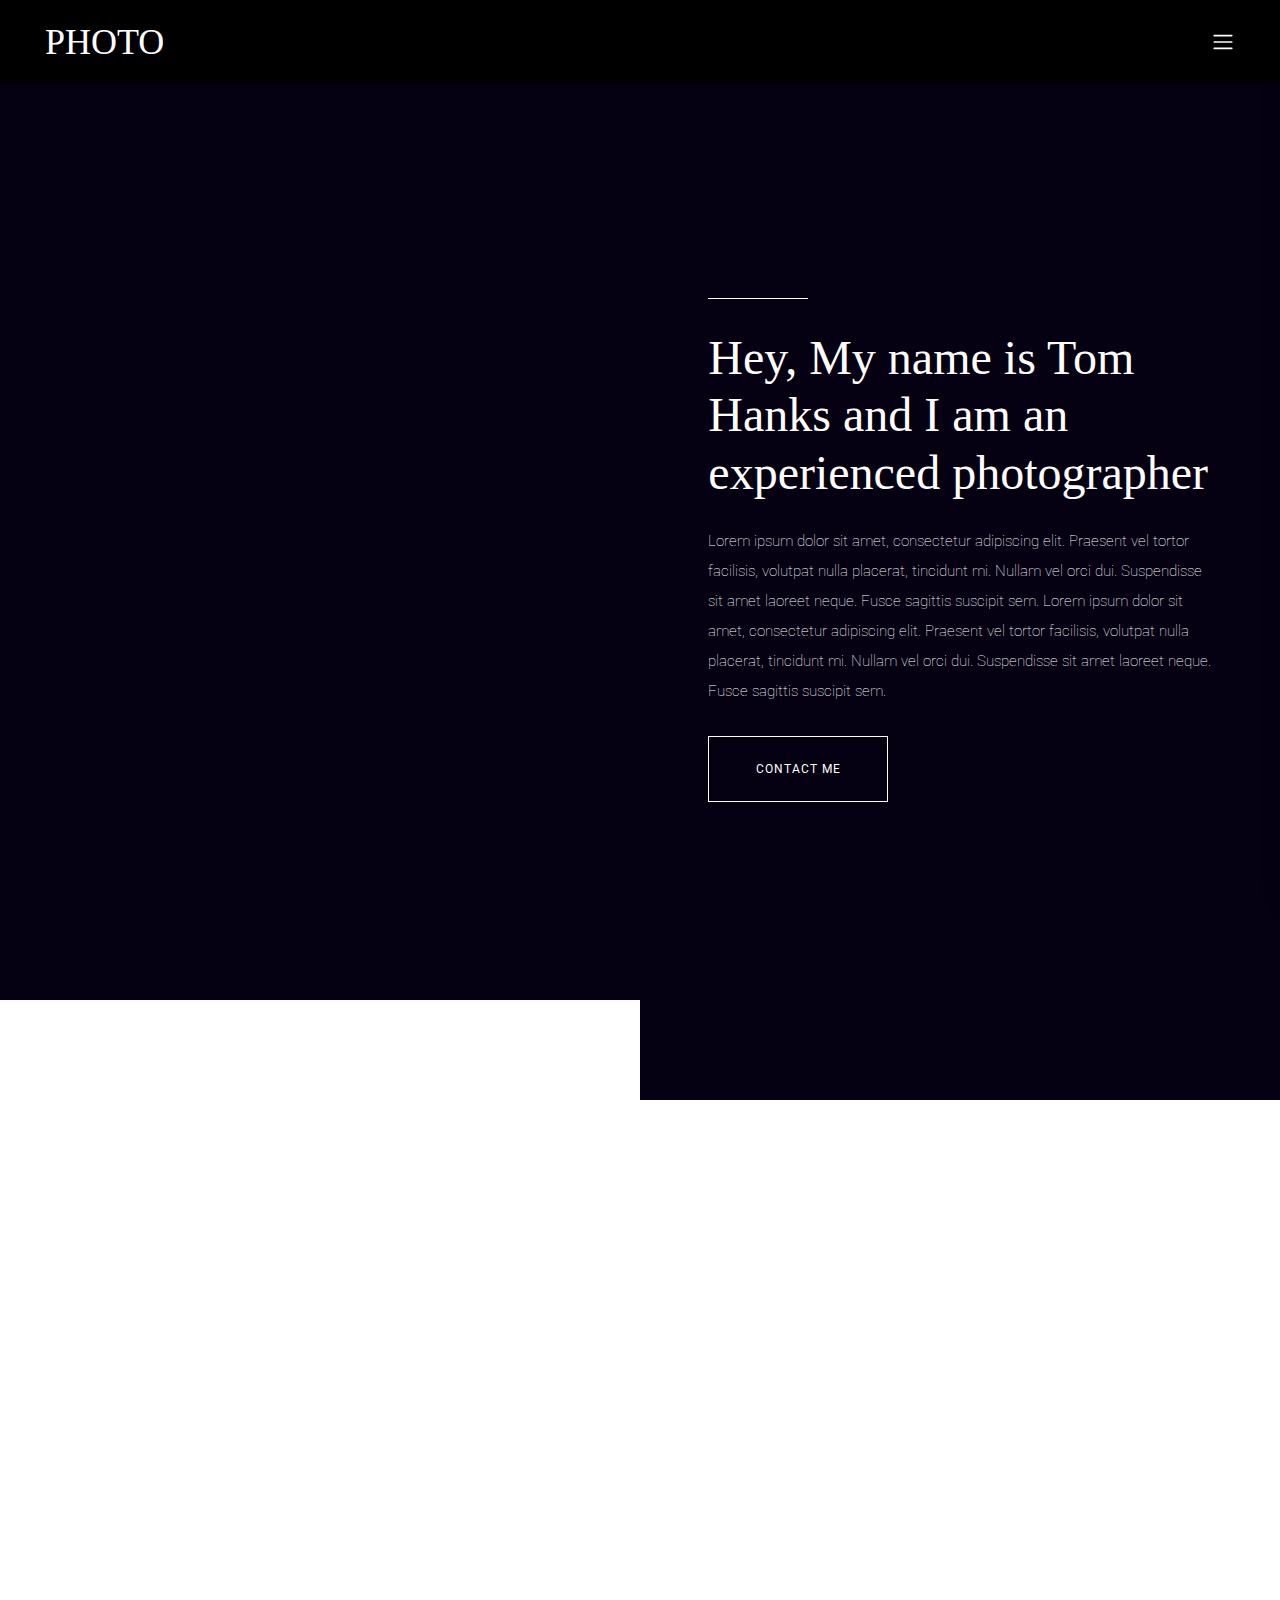
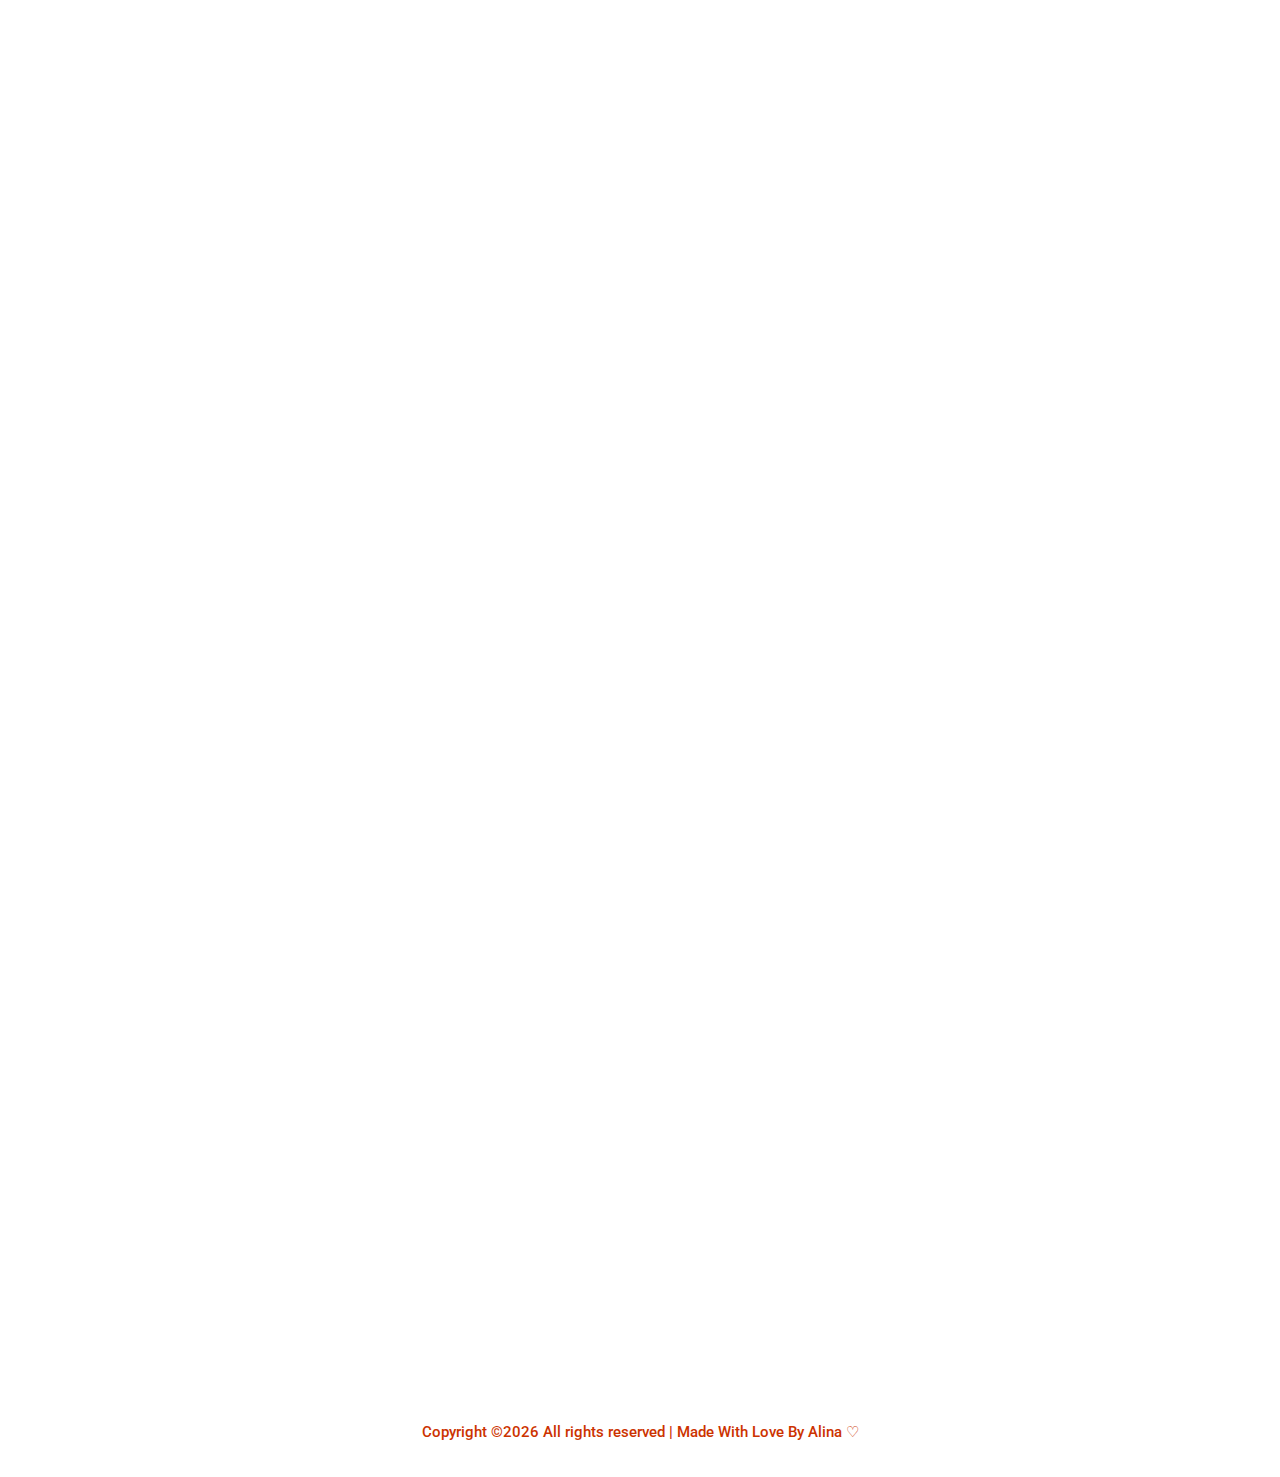
==== about-me.html @ 511b4fbb "first commit" ====
<!DOCTYPE html>
<html lang="en">
<head>
<meta charset="UTF-8">
<meta name="description" content="">
<meta http-equiv="X-UA-Compatible" content="IE=edge">
<meta name="viewport" content="width=device-width, initial-scale=1, shrink-to-fit=no">
<title>Photography Website</title>

<link rel="icon" href="favicon.ico">
<link rel="stylesheet" href="css/style.css">
<link rel="stylesheet" href="css/fa.min.css"  media="screen">
<link rel="stylesheet" href="css/gfonts.min.css" media="screen">
<link rel="stylesheet" href="themify-icons.css" media="screen">
</head>
<body>

<div id="preloader">
<div class="preload-content">
<div id="sonar-load"></div>
</div>
</div>


<div class="mainMenu d-flex align-items-center justify-content-between">

<div class="closeIcon">
<i class="ti-close" aria-hidden="true"></i>
</div>

<div class="logo-area">
<a href="index.html">PHOTO</a>
</div>

<div class="sonarNav">
<nav>
<ul>
<li class="nav-item active">
<a class="nav-link" href="index.html">Home</a>
</li>
<li class="nav-item">
<a class="nav-link" href="about-me.html">About Me</a>
</li>
<li class="nav-item">
<a class="nav-link" href="services.html">Services</a>
</li>
<li class="nav-item">
<a class="nav-link" href="portfolio.html">Portfolio</a>
</li>
<li class="nav-item">
<a class="nav-link" href="contact.html">Contact</a>
</li>
</ul>
</nav>
</div>

<div class="copywrite-text">
<p>
Copyright &copy;<script>document.write(new Date().getFullYear());</script> All rights reserved | Made With Love By Alina ♡ 

</p>
</div>
</div>


<header class="header-area">
<div class="container-fluid">
<div class="row">
<div class="col-12">
<div class="menu-area d-flex justify-content-between">

<div class="logo-area">
<a href="index.html">PHOTO</a>
</div>
<div class="menu-content-area d-flex align-items-center">

<div class="header-social-area d-flex align-items-center">
<a href="#" data-toggle="tooltip" data-placement="bottom" title="Pinterest"><i class="fa fa-pinterest" aria-hidden="true"></i></a>
<a href="#" data-toggle="tooltip" data-placement="bottom" title="Linkedin"><i class="fa fa-linkedin" aria-hidden="true"></i></a>
<a href="#" data-toggle="tooltip" data-placement="bottom" title="Instagram"><i class="fa fa-instagram" aria-hidden="true"></i></a>
<a href="#" data-toggle="tooltip" data-placement="bottom" title="Facebook"><i class="fa fa-facebook" aria-hidden="true"></i></a>
<a href="#" data-toggle="tooltip" data-placement="bottom" title="Twitter"><i class="fa fa-twitter" aria-hidden="true"></i></a>
</div>

<span class="navbar-toggler-icon" id="menuIcon"></span>
</div>
</div>
</div>
</div>
</div>
</header>


<div class="hero-area d-flex align-items-center">

<div class="backEnd-content">
<img class="dots" src="img/bg-img/core-dots.png" alt="">
</div>

<div class="hero-thumbnail aboutUs equalize bg-img" style="background-image: url(https://images.unsplash.com/photo-1614375516536-ee3b08717d3b?ixlib=rb-4.0.3&ixid=MnwxMjA3fDB8MHxwaG90by1wYWdlfHx8fGVufDB8fHx8&auto=format&fit=crop&w=772&q=80);"></div>

<div class="hero-content aboutUs equalize">
<div class="container-fluid h-100">
<div class="row h-100 align-items-center justify-content-center">
<div class="col-12 col-md-10">
<div class="line"></div>
<h2>Hey, My name is Tom Hanks and I am an experienced photographer</h2>
<p>Lorem ipsum dolor sit amet, consectetur adipiscing elit. Praesent vel tortor facilisis, volutpat nulla placerat, tincidunt mi. Nullam vel orci dui. Suspendisse sit amet laoreet neque. Fusce sagittis suscipit sem. Lorem ipsum dolor sit amet, consectetur adipiscing elit. Praesent vel tortor facilisis, volutpat nulla placerat, tincidunt mi. Nullam vel orci dui. Suspendisse sit amet laoreet neque. Fusce sagittis suscipit sem.</p>
<a href="#" class="btn sonar-btn white-btn">contact me</a>
</div>
</div>
</div>
</div>
</div>

<div class="sonar-about-us-area bg-img" style="background-image: url(https://images.unsplash.com/photo-1488415032361-b7e238421f1b?ixlib=rb-4.0.3&ixid=MnwxMjA3fDB8MHxwaG90by1wYWdlfHx8fGVufDB8fHx8&auto=format&fit=crop&w=1738&q=80);">

<div class="backEnd-content">
<h2></h2>
</div>
<div class="container-fluid">
<div class="row">
<div class="col-12 col-md-10 col-lg-7">
<div class="about-us-content bg-white">
<div class="section-heading text-left wow fadeInUp" data-wow-delay="300ms">
<div class="line"></div>
<h2>Look at my qualities</h2>
</div>
<p class="wow fadeInUp" data-wow-delay="600ms">Lorem ipsum dolor sit amet, consectetur adipiscing elit. Praesent vel tortor facilisis, volutpat nulla placerat, tincidunt mi. Nullam vel orci dui. Suspendisse sit amet laoreet neque. Fusce sagittis suscipit sem. Lorem ipsum dolor sit amet, consectetur adipiscing elit. Praesent vel tortor facilisis, volutpat nulla placerat, tincidunt mi. Nullam vel orci dui. Suspendisse sit amet laoreet neque.</p>

<div class="services-progress-bar mt-50 wow fadeInUp" data-wow-delay="900ms">

<div class="single_progress_bar">
<div id="bar1" class="barfiller">
<div class="tipWrap">
<span class="tip"></span>
</div>
<span class="fill" data-percentage="80"></span>
</div>
<p>Pacience</p>
</div>

<div class="single_progress_bar">
<div id="bar2" class="barfiller">
<div class="tipWrap">
<span class="tip"></span>
</div>
<span class="fill" data-percentage="90"></span>
</div>
<p>Creativity</p>
</div>

<div class="single_progress_bar">
<div id="bar3" class="barfiller">
<div class="tipWrap">
<span class="tip"></span>
</div>
<span class="fill" data-percentage="100"></span>
</div>
<p>Commited</p>
</div>
</div>
</div>
</div>
</div>
</div>
</div>
<div class="sonar-about-us-area second-part bg-img" style="background-image: url(https://images.unsplash.com/photo-1491466424936-e304919aada7?ixlib=rb-4.0.3&ixid=MnwxMjA3fDB8MHxwaG90by1wYWdlfHx8fGVufDB8fHx8&auto=format&fit=crop&w=1738&q=80);">

<div class="backEnd-content">
<h2></h2>
</div>
<div class="container-fluid">
<div class="row justify-content-end">
<div class="col-12 col-md-10 col-lg-7">
<div class="about-us-content bg-white">
<div class="section-heading text-left wow fadeInUp" data-wow-delay="300ms">
<div class="line"></div>
</div>
<p class="wow fadeInUp" data-wow-delay="600ms">Consectetur adipiscing elit. Praesent vel tortor facilisis, volutpat nulla placerat, tincidunt mi. Nullam vel orci dui. Suspendisse sit amet laoreet neque. Fusce sagittis suscipit sem. Lorem ipsum dolor sit amet, consectetur adipiscing elit. Praesent vel tortor facilisis, volutpat nulla placerat, tincidunt mi. Nullam vel orci dui. Suspendisse sit amet laoreet neque.</p>
<div class="row mt-100 text-center wow fadeInUp" data-wow-delay="900ms">
<div class="col-12 col-sm-6 col-md-4">
<div class="single-pie-bar" data-percent="90">
<canvas class="bar-circle" width="100" height="100"></canvas>
<p>Landsacpes</p>
</div>
</div>
<div class="col-12 col-sm-6 col-md-4">
<div class="single-pie-bar" data-percent="65">
<canvas class="bar-circle" width="100" height="100"></canvas>
<p>Portraits</p>
</div>
</div>
<div class="col-12 col-sm-6 col-md-4">
<div class="single-pie-bar" data-percent="25">
<canvas class="bar-circle" width="100" height="100"></canvas>
<p>Studio</p>
</div>
</div>
</div>
</div>
</div>
</div>
</div>
</div>

<footer class="footer-area">

<div class="backEnd-content">
<img class="dots" src="img/core-img/dots.png" alt="">
</div>
<div class="container">
<div class="row">
<div class="col-12">

<div class="copywrite-text">
<p>
Copyright &copy;<script>document.write(new Date().getFullYear());</script> All rights reserved | Made With Love By Alina ♡ 

</p>
</div>
</div>
</div>
</div>
</footer>

<script src="js/jquery-2.2.4.min.js"></script>

<script src="js/popper.min.js"></script>

<script src="js/bootstrap.min.js"></script>

<script src="js/plugins.js"></script>

<script src="js/active.js"></script>

</body>
</html>
---- css/style.css ----
/* :: Import Fonts */
@import url("https://fonts.googleapis.com/css?family=Roboto:100,300,400,500,700");
/* :: Import All CSS */
@import url(bootstrap.min.css);
@import url(animate.css);
@import url(owl.carousel.css);
@import url(magnific-popup.css);
@import url(font-awesome.min.css);
@import url(themify-icons.css);
/* :: Base CSS */
* {
  margin: 0;
  padding: 0; }

body {
  font-family: "Roboto", sans-serif; 
}

h1,
h2,
h3,
h4,
h5,
h6 {
  color: #CC3300;
  font-weight: 200;
  font-family: 'Vidaloka', serif; 
}

p {
  color: #CC3300;
  font-size: 15px;
  line-height: 2;
  font-weight: 100; 
}

a {
  -webkit-transition-duration: 500ms;
  transition-duration: 500ms;
  text-decoration: none;
  outline: none;
  font-size: 14px;
  font-weight: 700; 
}
  a:hover, a:focus {
  -webkit-transition-duration: 500ms;
  transition-duration: 500ms;
  text-decoration: none;
  outline: none;
  font-size: 12px;
  font-weight: 400; 
}

#preloader {
  display: -webkit-box;
  display: -ms-flexbox;
  display: flex;
  -webkit-box-align: center;
  -ms-flex-align: center;
  -ms-grid-row-align: center;
  align-items: center;
  -webkit-box-pack: center;
  -ms-flex-pack: center;
  justify-content: center;
  background-color: #0000;
  position: fixed;
  width: 100%;
  height: 100%;
  z-index: 1000000; 
}

#sonar-load {
  width: 70px;
  height: 70px;
  border-radius: 50%;
  border: 3px;
  border-style: solid;
  border-color: transparent;
  border-top-color: #f8f5f5;
  -webkit-animation: sonar 2400ms linear infinite;
  animation: sonar 2400ms linear infinite;
  z-index: 999; }
  #sonar-load:before {
  content: "";
  position: absolute;
  top: 7.5px;
  left: 7.5px;
  right: 7.5px;
  bottom: 7.5px;
  border-radius: 50%;
  border: 3px;
  border-style: solid;
  border-color: transparent;
  border-top-color: #f8f5f5;
  -webkit-animation: sonar 2700ms linear infinite;
  animation: sonar 2700ms linear infinite; 
}

#sonar-load:after {
  content: "";
  position: absolute;
  top: 20px;
  left: 20px;
  right: 20px;
  bottom: 20px;
  border-radius: 50%;
  border: 3px;
  border-style: solid;
  border-color: transparent;
  border-top-color: #f8f5f5;
  -webkit-animation: sonar 1800ms linear infinite;
  animation: sonar 1800ms linear infinite; 
}

@-webkit-keyframes sonar{
  0% {
    -webkit-transform: rotate(0deg);
    transform: rotate(0deg);
     }
  100% {
    -webkit-transform: rotate(360deg);
    transform: rotate(360deg); 
    } 
}
@keyframes sonar {
  0% {
    -webkit-transform: rotate(0deg);
    transform: rotate(0deg); 
  }
  100% {
    -webkit-transform: rotate(360deg);
    transform: rotate(360deg); 
  } 
}

ul,
ol {
  margin: 0; 
}
ul li,
ol li {
  list-style: none; 
}

img {
  height: auto;
  max-width: 100%; 
}

.sonar-table {
  display: table;
  z-index: 9;
  position: absolute;
  width: 100%;
  height: 100%;
  margin: 0; }

.sonar-table-cell {
  display: table-cell;
  vertical-align: middle; 
}

.mt-15 {
  margin-top: 15px; 
}

.mt-30 {
  margin-top: 30px; 
}

.mt-50 {
  margin-top: 50px; 
}

.mt-70 {
  margin-top: 70px; 
}

.mt-100 {
  margin-top: 100px; 
}

.mb-15 {
  margin-bottom: 15px; 
}

.mb-30 {
  margin-bottom: 30px; 
}

.mb-50 {
  margin-bottom: 50px; 
}

.ml-15 {
  margin-left: 15px; 
}

.ml-30 {
  margin-left: 30px; 
}

.mr-15 {
  margin-right: 15px; 
}

.mr-30 {
  margin-right: 30px; 
}

.mb-70 {
  margin-bottom: 70px; 
}

.mb-100 {
  margin-bottom: 100px; 
}

.mt-230 {
  margin-top: 230px; 
}
  
@media only screen and (max-width: 767px) {

.mt-230 {
  margin-top: 100px; 
} 
}

.bg-img {
  background-position: center center;
  background-size: cover;
  background-repeat: no-repeat; 
}

.bg-transparent {
  background-color: transparent; 
}

.font-bold {
  font-weight: 700; 
}

.font-light {
  font-weight: 300; 
}

.height-500 {
  height: 500px !important; 
}

.height-600 {
  height: 600px !important; 
}

.height-700 {
  height: 700px !important; 
}

.height-800 {
  height: 800px !important; 
}

.mfp-wrap {
  z-index: 100000; 
}

.mfp-image-holder .mfp-close,
.mfp-iframe-holder .mfp-close {
  color: #ffffff;
  right: -30px;
  padding-right: 0;
  width: 30px;
  height: 30px;
  line-height: 25px;
  text-align: center;
  border: 2px solid #ffffff;
  border-radius: 50%;
  top: 10px; 
}

#scrollUp {
  background-color: #02082e;
  border-radius: 50%;
  bottom: 60px;
  right: 60px;
  box-shadow: 0 2px 6px 0 rgba(0, 0, 0, 0.3);
  color: #ffffff;
  font-size: 30px;
  height: 70px;
  text-align: center;
  width: 70px;
  line-height: 66px;
  -webkit-transition-duration: 500ms;
  transition-duration: 500ms; 
}
  
#scrollUp:hover {
  background-color: #192a56; 
}
  
@media only screen and (min-width: 768px) and (max-width: 991px) {

#scrollUp {
  bottom: 30px;
  right: 30px;
  height: 50px;
  width: 50px;
  line-height: 46px; 
} 
}
@media only screen and (max-width: 767px) {
    
#scrollUp {
  bottom: 30px;
  right: 30px;
  height: 50px;
  width: 50px;
  line-height: 46px; 
} 
}

.section-padding-100 {
  padding: 100px 0; 
}

.section-padding-50 {
  padding: 50px 0; 
}

.section-padding-50-0 {
  padding: 50px 0 0 0; 
}

.section-padding-100-70 {
  padding: 100px 0 70px; 
}

.section-padding-100-50 {
  padding: 100px 0 50px;
}

.section-padding-100-0 {
  padding: 100px 0 0; 
}

.section-padding-0-100 {
  padding: 0 0 100px; 
}

.section-padding-100-20 {
  padding: 100px 0 20px 0; 
}

.bg-gray {
  background-color: #f8f5f5; 
}

.nicescroll-rails {
  z-index: 999999 !important; 
}

.section-heading {
  text-align: center;
  margin-bottom: 80px;
  position: relative;
  z-index: 1; }
  
.section-heading .line {
  width: 100px;
  height: 1px;
  background-color: #0E0D16;
  margin-bottom: 30px;
  display: block; 
}

.section-heading h2 {
  font-size: 48px;
  margin-bottom: 0;
  font-weight: 100;
  line-height: 1.5; 
}

.section-heading h2 span {
  font-weight: 400; 
}
    
@media only screen and (min-width: 768px) and (max-width: 991px) {

.section-heading h2 {
  font-size: 36px;
} 
}

@media only screen and (max-width: 767px) {
.section-heading h2 {
  font-size: 30px; 
} 
}

.sonar-btn {
  position: relative;
  z-index: 1;
  min-width: 180px;
  height: 66px;
  border: 1px solid;
  border-color: #2f2f2f;
  text-transform: uppercase;
  color: #2f2f2f;
  font-size: 12px;
  letter-spacing: 1px;
  border-radius: 0;
  line-height: 64px;
  padding: 0;
  background-color: #ffffff; 
}
  
.sonar-btn:hover, .sonar-btn:focus {
  background-color: #0E0D16;
  font-size: 12px;
  color: #ffffff; 
}

.sonar-btn.white-btn {
  border-color: #ffffff;
  color: #ffffff;
  background-color: transparent; 
}
    
.sonar-btn.white-btn:hover, .sonar-btn.white-btn:focus {
  background-color: #ffffff;
  color: #2f2f2f;
}

.sonar-btn.btn-2 {
  background-color: #2f2f2f;
  font-size: 12px;
  color: #ffffff; 
}

.sonar-btn.btn-3 {
  background-color: #232323;
  color: #ffffff; 
}
    
.sonar-btn.btn-3::before {
  position: absolute;
  width: 100%;
  height: 100%;
  background-color: transparent;
  border: 1px solid;
  border-color: #232323;
  right: -6px;
  bottom: -6px;
  content: '';
  z-index: -100;
}

.sonar-btn.btn-3:hover, .sonar-btn.btn-3:focus {
  background-color: #0000;
  color: #ffffff; 
}

.bg-overlay {
  position: relative;
  z-index: 1;
}
  
.bg-overlay::after {
  position: absolute;
  z-index: -1;
  top: 0;
  left: 0;
  width: 100%;
  height: 100%;
  background-color: #2f2f2f;
  opacity: 0.85;
  content: ''; 
}

.bg-overlay-black {
  position: relative;
  z-index: 1; 
}
  
.bg-overlay-black::after {
  position: absolute;
  z-index: 1;
  top: 0;
  left: 0;
  width: 100%;
  height: 100%;
  background-color: #000;
  opacity: 0.85;
  content: ''; 
}

.bg-overlay-white {
  position: relative;
  z-index: 1; 
}

.bg-overlay-white::after {
  position: absolute;
  z-index: -2;
  top: 0;
  left: 0;
  width: 100%;
  height: 100%;
  background-color: rgba(230, 241, 255, 0.5);
  content: ''; 
}

.slide-background-overlay {
  position: relative;
  z-index: 1;
  bottom: 0;
  left: 0;
  width: 100%;
  height: 60%; 
}
.slide-background-overlay::after {
  content: '';
  position: absolute;
  height: 60%;
  width: 100%;
  z-index: -1;
  bottom: 0;
  left: 0;
  background: rgba(0, 0, 0, 0.9);
  background: -webkit-linear-gradient(bottom, rgba(0, 0, 0, 0.9) 0%, rgba(0, 0, 0, 0.1) 90%, rgba(0, 0, 0, 0) 100%);
  background: linear-gradient(to top, rgba(0, 0, 0, 0.9) 0%, rgba(0, 0, 0, 0.1) 90%, rgba(0, 0, 0, 0) 100%); 
}

.grids {
  position: fixed;
  width: 100%;
  height: 100%;
  z-index: -1; 
}
.grids div {
  width: 140px;
  height: 100%;
  background-color: #212529;
  background-image: url("https://images.unsplash.com/photo-1626908013351-800ddd734b8a?ixlib=rb-4.0.3&ixid=MnwxMjA3fDB8MHxwaG90by1wYWdlfHx8fGVufDB8fHx8&auto=format&fit=crop&w=772&q=80");
}
.grids div:nth-child(5) {
  background-color: #212529; 
}
/*.grids div:first-child, .grids div:last-child {
  background-color: transparent; 
}
*/
/* :: Header Area CSS */
.header-area {
  position: fixed;
  z-index: 995;
  top: 0;
  left: 0;
  width: 100%;
  height: auto;
  -webkit-transition-duration: 500ms;
  transition-duration: 500ms;
  background-color: #000000;
  padding: 15px 30px;
}
.header-area .logo-area a {
  font-family: 'Vidaloka', serif;
  color: #ffffff;
  font-size: 36px;
  font-weight: 400; 

}
   
@media only screen and (max-width: 767px) {
.header-area .logo-area a {
  font-size: 24px; 
} 
}

.header-area .menu-content-area .header-social-area {
  margin-right: 30px; 
}
    
.header-area .menu-content-area .header-social-area a {
  font-size: 18px;
  padding: 0 10px;
  color: #ffffff; 
}

@media only screen and (max-width: 767px) {

.header-area .menu-content-area .header-social-area a {
  padding: 0 5px;
  font-size: 14px; 
} 
}

@media only screen and (max-width: 767px) {

.header-area .menu-content-area .header-social-area {
  margin-right: 15px; 
} 
}

.header-area.sticky {
  background-color: #000000; 
}

@media only screen and (max-width: 767px) {

.header-area {
  padding: 10px 0; 
} 
}

.navbar-toggler-icon {
  background-image: url("data:image/svg+xml;charset=utf8,%3Csvg viewBox='0 0 30 30' xmlns='http://www.w3.org/2000/svg'%3E%3Cpath stroke='rgba(255, 255, 255, 1)' stroke-width='2' stroke-linecap='round' stroke-miterlimit='10' d='M4 7h22M4 15h22M4 23h22'/%3E%3C/svg%3E");
  cursor: pointer; 
}

.mainMenu {
  position: fixed;
  width: 480px;
  height: 100%;
  top: 0;
  right: -500px;
  background-color: #000000;
  z-index: 99999;
  text-align: center;
  -webkit-box-orient: vertical;
  -webkit-box-direction: normal;
  -ms-flex-direction: column;
  flex-direction: column;
  padding: 50px 15px;
  -webkit-transition-duration: 800ms;
  transition-duration: 800ms;
  box-shadow: 0 0 40px rgba(0, 0, 0, 0.2); 
}
  
.mainMenu .closeIcon {
  position: absolute;
  right: 50px;
  top: 50px;
  z-index: 9;
  color: #ffffff;
  font-size: 20px;
  cursor: pointer;
  -webkit-transition-duration: 750ms;
  transition-duration: 750ms; 
}

.mainMenu .closeIcon:hover {
  -webkit-transform: rotate(180deg);
  transform: rotate(180deg);
}

@media only screen and (max-width: 767px) {

.mainMenu .closeIcon {
  right: 30px;
  top: 30px; 
} 
}

.mainMenu .logo-area a {
  font-family: 'Vidaloka', serif;
  color: #ffffff;
  font-size: 30px;
  display: block;
  font-weight: 100; 
}

@media only screen and (max-width: 767px) {

.mainMenu .logo-area a {
  font-size: 24px; 
} 
}
.mainMenu .copywrite-text p {
  margin-bottom: 0;
  color: #ffffff; 
}
@media only screen and (max-width: 767px) {
.mainMenu .copywrite-text p {
  font-size: 14px; 
}
}
.mainMenu .copywrite-text a {
  font-weight: 100;
  color: #ffffff; 
}
.mainMenu .copywrite-text a:hover, .mainMenu .copywrite-text a:focus {
  font-size: 14px; 
}
.mainMenu .nav-link {
  color: #ffffff;
  font-size: 18px;
  position: relative;
  z-index: 1;
  font-weight: 300;
  padding: 12px 15px; 
}
@media only screen and (max-width: 767px) {
.mainMenu .nav-link {
  font-size: 14px;
  padding: 10px; 
} 
}
.mainMenu .nav-link::after {
  content: '';
  bottom: 0;
  width: 30px;
  height: 1px;
  background-color: rgba(255, 255, 255, 0.5);
  left: 50%;
  -webkit-transform: translateX(-50%);
  transform: translateX(-50%);
  position: absolute;
  z-index: 5;
  -webkit-transition-duration: 500ms;
  transition-duration: 500ms; 
}
.mainMenu .nav-link:hover::after, .mainMenu .nav-link:focus::after {
  width: 70px;
  background-color: white; 
}
@media only screen and (min-width: 992px) and (max-width: 1199px) {
.mainMenu {
  padding: 30px 15px; 
} 
}
@media only screen and (min-width: 768px) and (max-width: 991px) {
.mainMenu {
  padding: 30px 15px; 
} 
}
@media only screen and (max-width: 767px) {
.mainMenu {
  padding: 15px;
  width: 300px; 
} 
}

/* :: Menu Open CSS */
.menu-open .mainMenu {
  right: 0; 
}

/* :: Hero Slides Area CSS */
.hero-slides .single-hero-slide {
  height: 950px;
  position: relative;
  z-index: 1;
  padding: 0 40px 100px;
  -webkit-transition-duration: 800ms;
  transition-duration: 800ms;
  overflow: visible;
  cursor: pointer; 
}
.hero-slides .single-hero-slide .hero-slides-content {
  position: relative;
  z-index: 1;
  -webkit-transform: translateY(75%);
  transform: translateY(75%);
  -webkit-transition-duration: 800ms;
  transition-duration: 800ms;
  bottom: 0; 
}
.hero-slides .single-hero-slide .hero-slides-content .line {
  width: 100px;
  height: 1px;
  background-color: #ffffff;
  margin-bottom: 30px;
  display: block; 
}
.hero-slides .single-hero-slide .hero-slides-content h2 {
  color: #ffffff;
  font-weight: 100; 
}
.hero-slides .single-hero-slide .hero-slides-content p {
  color: #ffffff;
  margin-bottom: 0;
  -webkit-transition-duration: 500ms;
  transition-duration: 500ms;
  margin-top: 140px; 
}
.hero-slides .single-hero-slide:hover .hero-slides-content {
  -webkit-transform: translateY(0%);
  transform: translateY(0%); 
}
.hero-slides .single-hero-slide:hover p {
  margin-top: 40px; 
}
@media only screen and (min-width: 992px) and (max-width: 1199px) {
.hero-slides .single-hero-slide {
  height: 800px; 
} 
}
@media only screen and (min-width: 768px) and (max-width: 991px) {
.hero-slides .single-hero-slide {
  height: 700px; 
} 
}
@media only screen and (max-width: 767px) {

.hero-slides .single-hero-slide {
  height: 550px; 
} 
}
.hero-slides .owl-dots {
  position: absolute;
  left: 50px;
  bottom: 50px; 
}
  
.hero-slides .owl-dots .owl-dot {
  width: 8px;
  height: 8px;
  border: 1px solid #6a6a67;
  margin: 0 5px;
  border-radius: 50%;
  display: inline-block; 
}

.hero-slides .owl-dots .owl-dot.active {
   border: 1px solid #ffffff;
   background-color: #ffffff; 
}

/* :: Portfolio Area CSS */
.portfolio-area {
  overflow-x: hidden; 
}
.portfolio-area .portfolio-title h2 {
  font-size: 56px;
  text-align: center;
  font-weight: 100; 
}
.portfolio-area .portfolio-title h2 span {
  font-weight: 400; 
}

@media only screen and (min-width: 768px) and (max-width: 991px) {

.portfolio-area .portfolio-title h2 {
  font-size: 36px; 
} 
}

@media only screen and (max-width: 767px) {

.portfolio-area .portfolio-title h2 {
  font-size: 30px; 
} 
}

.single-portfolio-item {
  position: relative;
  z-index: 1; 
}
  
.single-portfolio-item .backend-content .dots {
  position: absolute;
  z-index: -1;
  top: -100px;
  left: -150px; 
}
.single-portfolio-item .backend-content h2 {
  position: absolute;
  font-size: 230px;
  color: transparent;
  z-index: -10;
  top: -170px;
  right: 40%; 
}
@media only screen and (min-width: 992px) and (max-width: 1199px) {
.single-portfolio-item .backend-content h2 {
  font-size: 170px;
  top: -120px; 
} 
}
@media only screen and (min-width: 768px) and (max-width: 991px) {
.single-portfolio-item .backend-content h2 {
  font-size: 80px;
  top: -50px; 
} 
}
@media only screen and (max-width: 767px) {
.single-portfolio-item .backend-content h2 {
  font-size: 80px;
  top: -50px; 
} 
}
.single-portfolio-item .portfolio-meta {
  padding-top: 30px; 
}
.single-portfolio-item .portfolio-meta p {
  font-weight: 500;
  font-size: 14px;
  margin-bottom: 5px; 
}
.single-portfolio-item .portfolio-meta h2 {
  font-size: 30px; 
}
@media only screen and (max-width: 767px) {
.single-portfolio-item .portfolio-meta h2 {
  font-size: 24px; 
} 
}
.single-portfolio-item.portfolio-item-2 .backend-content .dots {
  position: absolute;
  z-index: -1;
  top: 0;
  left: auto;
  right: -150px; 
}
.single-portfolio-item.portfolio-item-3 .backend-content .dots {
  top: 0;
  left: -200px;
  right: auto;
  -webkit-transform: rotate(90deg);
  transform: rotate(90deg); 
}
.single-portfolio-item.portfolio-item-3 .backend-content h2 {
  top: -180px;
  left: 30%;
  right: auto; 
}
    
@media only screen and (min-width: 992px) and (max-width: 1199px) {

.single-portfolio-item.portfolio-item-3 .backend-content h2 {
  top: -130px; 
} 
}
@media only screen and (min-width: 768px) and (max-width: 991px) {
.single-portfolio-item.portfolio-item-3 .backend-content h2 {
  top: -90px;
  font-size: 100px; 
} 
}

@media only screen and (max-width: 767px) {
.single-portfolio-item.portfolio-item-3 .backend-content h2 {
  top: -70px; 
} 
}
@media only screen and (max-width: 767px) {
.single-portfolio-item.portfolio-item-3 {
  margin-bottom: 100px; 
} 
}
.single-portfolio-item.portfolio-item-4 {
  top: -220px; 
}
.single-portfolio-item.portfolio-item-4 .backend-content .dots {
  top: auto;
  bottom: -130px;
  left: 70%;
  right: auto;
  -webkit-transform: rotate(90deg);
  transform: rotate(90deg); 
}
@media only screen and (max-width: 767px) {
.single-portfolio-item.portfolio-item-4 {
  top: 0;
  margin-bottom: 100px; 
} 
}
.single-portfolio-item.portfolio-item-5 {
  top: -450px;
  height: 0; 
}
@media only screen and (max-width: 767px) {
.single-portfolio-item.portfolio-item-5 {
  top: 0;
  height: auto;
  margin-bottom: 100px;
}
}
@media only screen and (min-width: 768px) and (max-width: 991px) {
.single-portfolio-item.portfolio-item-5 {
  top: -230px; 
} 
}
.single-portfolio-item.portfolio-item-6 {
  top: 0;
  height: 0;
}
@media only screen and (max-width: 767px) {
.single-portfolio-item.portfolio-item-6 {
  height: auto;
  margin-bottom: 100px; 
} 
}
.single-portfolio-item.portfolio-item-7 {
  margin-top: 50px; 
}

.single-portfolio-item.portfolio-item-7 .backend-content .dots {
  position: absolute;
  z-index: -1;
  top: auto;
  bottom: 0;
  left: auto;
  right: -150px; 
}
.single-portfolio-item.portfolio-item-7 .backend-content h2 {
  top: -180px;
  left: 30%;
  right: auto;
}
@media only screen and (min-width: 992px) and (max-width: 1199px) {
.single-portfolio-item.portfolio-item-7 .backend-content h2 {
  top: -100px; 
} 
}
@media only screen and (max-width: 767px) {
.single-portfolio-item.portfolio-item-7 .backend-content h2 {
  top: -60px; 
} 
}

/* :: Call to Action Area CSS */
.call-to-action-content {
  text-align: center; 
}
.call-to-action-content h2 {
  font-weight: 100;
  font-size: 72px;
  margin-bottom: 15px; 
}

@media only screen and (min-width: 992px) and (max-width: 1199px) {
.call-to-action-content h2 {
  font-size: 55px; 
} 
}
@media only screen and (min-width: 768px) and (max-width: 991px) {
.call-to-action-content h2 {
  font-size: 36px; 
} 
}
@media only screen and (max-width: 767px) {
.call-to-action-content h2 {
  font-size: 30px; 
} 
}
.call-to-action-content h5 {
  font-size: 48px;
  margin-bottom: 0; 
}
@media only screen and (min-width: 768px) and (max-width: 991px) {
.call-to-action-content h5 {
  font-size: 30px; 
} 
}
@media only screen and (max-width: 767px) {
.call-to-action-content h5 {
  font-size: 24px; 
} 
}

.sonar-call-to-action-area {
  position: relative;
  z-index: 1;
  overflow: hidden; 
}

.sonar-call-to-action-area .backEnd-content h2 {
  position: absolute;
  font-size: 230px;
  color: transparent;
  z-index: -1;
  top: -30px;
  left: -3%; 
}
@media only screen and (min-width: 992px) and (max-width: 1199px) {
.sonar-call-to-action-area .backEnd-content h2 {
  font-size: 170px;
  top: 0; 
} 
}
@media only screen and (min-width: 768px) and (max-width: 991px) {
.sonar-call-to-action-area .backEnd-content h2 {
  font-size: 150px;
  top: 0; 
} 
}
@media only screen and (max-width: 767px) {
.sonar-call-to-action-area .backEnd-content h2 {
  font-size: 100px; 
} 
}

/* :: Footer CSS */

.footer-area {
  position: relative;
  z-index: 1;
  overflow: hidden; 
}
  
.footer-area .copywrite-text {
  padding: 30px;
  text-align: center; 
}

.footer-area .copywrite-text p {
   font-weight: 500;
   margin-bottom: 0; 
}

.footer-area .copywrite-text a {
   color: #ffff;
   font-weight: 500;
   font-size: 15px; 
 }
      
.footer-area .copywrite-text a:hover, .footer-area .copywrite-text a:focus {
   font-size: 15px; 
}

.footer-area .backEnd-content .dots {
    position: absolute;
    right: -50px;
    top: 0;
    z-index: -1; 
}
  
.footer-area .backEnd-content h2 {
    position: absolute;
    font-size: 230px;
    color: transparent;
    z-index: -1;
    top: -50px;
    left: -50px; 
}

@media only screen and (min-width: 992px) and (max-width: 1199px) {

.footer-area .backEnd-content h2 {
    font-size: 170px; 
} 
}

@media only screen and (min-width: 768px) and (max-width: 991px) {

.footer-area .backEnd-content h2 {
    font-size: 120px;
    top: 0; 
} 
}

@media only screen and (max-width: 767px) {

.footer-area .backEnd-content h2 {
    font-size: 80px;
    top: 0;
    left: -30px; 
} 
}

/* :: Hero Area CSS */
.hero-area {
  background-color: #050112;
  position: relative;
  z-index: 1;
  overflow: hidden;
  -ms-flex-wrap: wrap;
  flex-wrap: wrap; 
}

.hero-area .backEnd-content .dots {
  position: absolute;
  right: -200px;
  top: 50%;
  z-index: -2;
  opacity: 0.1;
  -webkit-transform: translateY(-50%);
  transform: translateY(-50%); 
}
.hero-area .hero-thumbnail,
.hero-area .hero-content {
  -webkit-box-flex: 0;
  -ms-flex: 0 0 50%;
  flex: 0 0 50%;
  min-width: 50%;
  position: relative;
  z-index: 1; 
}

@media only screen and (max-width: 767px) {
.hero-area .hero-thumbnail,
.hero-area .hero-content {
  -webkit-box-flex: 0;
  -ms-flex: 0 0 100%;
  flex: 0 0 100%;
  min-width: 100%; 
} 
}
.hero-area .hero-content {
  height: 880px;
  padding: 100px 0; 
}

.hero-area .hero-content .line {
  width: 100px;
  height: 1px;
  background-color: #ffffff;
  margin-bottom: 30px;
  display: block; 
}
.hero-area .hero-content h2 {
  color: #ffffff;
  font-size: 48px;
  margin-bottom: 25px; 
}

@media only screen and (min-width: 992px) and (max-width: 1199px) {
.hero-area .hero-content h2 {
  font-size: 40px; 
} 
}
@media only screen and (min-width: 768px) and (max-width: 991px) {
.hero-area .hero-content h2 {
  font-size: 30px; 
} 
}
@media only screen and (max-width: 767px) {
.hero-area .hero-content h2 {
  font-size: 30px; 
} 
}
.hero-area .hero-content p {
  color: #ffffff;
  margin-bottom: 30px; 
}
.hero-area .hero-content.aboutUs {
  height: 1100px; 
}

@media only screen and (max-width: 767px) {
.hero-area .hero-content.aboutUs {
  height: auto; 
} 
}

@media only screen and (max-width: 767px) {
.hero-area .hero-content {
  height: auto; 
} 
}
.hero-area .hero-thumbnail.aboutUs::before {
  position: absolute;
  width: 100%;
  height: 100px;
  bottom: 0;
  left: 0;
  background-color: #ffffff;
  content: '';
  z-index: 1; 
}
@media only screen and (max-width: 767px) {
.hero-area .hero-thumbnail.aboutUs::before {
  display: none; 
} 
}
@media only screen and (max-width: 767px) {
.hero-area .hero-thumbnail {
  height: 400px; 
} 
}

/* :: Service Area CSS */
.single-services-area {
  position: relative;
  z-index: 1;
  margin-bottom: 50px; 
}
.single-services-area img {
  margin-bottom: 20px; 
}
.single-services-area h4 {
  font-size: 28px;
  margin-bottom: 40px; 
}
.single-services-area p {
  margin-bottom: 0; 
}

/* :: Testimonials Area CSS */
.sonar-testimonials-area {
  position: relative;
  z-index: 1;
  padding: 70px 0;
  margin: 0 50px; 
}
.sonar-testimonials-area::before {
  position: absolute;
  width: 20%;
  height: 100%;
  left: 0;
  top: 0;
  /*background-color: #ffff;*/
  content: ''; 
}
.sonar-testimonials-area .testimonial-content {
  padding: 100px 80px 100px 200px;
  position: relative;
  z-index: 1;
  left: -15px;
  box-shadow: -10px 10px 40px rgba(0, 0, 0, 0.15); 
}
@media only screen and (min-width: 992px) and (max-width: 1199px) {
.sonar-testimonials-area .testimonial-content {
  padding: 100px 80px 100px 130px; 
} 
}

@media only screen and (max-width: 767px) {
.sonar-testimonials-area .testimonial-content {
  padding: 50px 15px 50px 15px; 
} 
}
.sonar-testimonials-area .single-tes-slide p {
  margin-bottom: 40px;
  font-style: italic; 
}
.sonar-testimonials-area .single-tes-slide h6 {
  margin-bottom: 0;
  font-style: italic; 
}
.sonar-testimonials-area .owl-dots {
  position: absolute;
  top: 0;
  left: -100px;
  z-index: 10;
  -webkit-transform: translateY(-50%);
  transform: translateY(-50%); 
}
.sonar-testimonials-area .owl-dots .owl-dot {
  width: 8px;
  height: 8px;
  border: 1px solid #6a6a67;
  border-radius: 50%;
  margin: 8px 0;
  display: block; 
}
.sonar-testimonials-area .owl-dots .owl-dot.active {
  border-color: #232323;
  background-color: #333; 
}

@media only screen and (min-width: 992px) and (max-width: 1199px) {
.sonar-testimonials-area .owl-dots {
  top: 20%; 
} 
}
@media only screen and (min-width: 768px) and (max-width: 991px) {
.sonar-testimonials-area .owl-dots {
  top: 30%; 
} 
}
@media only screen and (max-width: 767px) {
.sonar-testimonials-area .owl-dots {
  display: none; 
} 
}
@media only screen and (max-width: 767px) {
.sonar-testimonials-area {
  margin: 0 15px; 
} 
}

/* :: Portfolio Area CSS */
.sonar-projects-area {
  position: relative;
  z-index: 1;
  padding: 100px 35px 50px; 
}

.sonar-projects-area .single_gallery_item {
  position: relative;
  z-index: 1;
  margin-bottom: 50px; 
}
.sonar-projects-area .single_gallery_item .gallery-content {
  padding-top: 30px; 
}
.sonar-projects-area .single_gallery_item .gallery-content h4 {
  margin-bottom: 10px; 
}
@media only screen and (max-width: 767px) {
.sonar-projects-area .single_gallery_item .gallery-content h4 {
  font-size: 20px; 
} 
}
.sonar-projects-area .single_gallery_item .gallery-content p {
  margin-bottom: 0; 
}

.sonar-portfolio-menu {
  position: absolute;
  bottom: 40px;
  right: 0;
  width: 50%;
  z-index: 100; 
}

.sonar-portfolio-menu .btn {
  padding: 5px 0;
  border: none;
  border-bottom: 2px solid;
  border-color: transparent;
  background-color: transparent;
  color: #ffff;
  border-radius: 0;
  margin: 0 20px; 
}
.sonar-portfolio-menu .btn.active {
  border-color: #ffff; 
}

.sonar-portfolio-menu .btn:hover, .sonar-portfolio-menu .btn:focus {
  box-shadow: none; 
}

@media only screen and (min-width: 992px) and (max-width: 1199px) {
.sonar-portfolio-menu .btn {
  margin: 0 10px; 
} 
}

@media only screen and (min-width: 768px) and (max-width: 991px) {

.sonar-portfolio-menu .btn {
  margin: 0 5px;
  font-size: 14px; 
} 
}
@media only screen and (max-width: 767px) {
.sonar-portfolio-menu .btn {
  margin: 0 5px;
  font-size: 14px; 
}
}
@media only screen and (max-width: 767px) {

.sonar-portfolio-menu {
  width: 100%;
  bottom: 20px; 
} 
}

/* :: Contact Area CSS */
.contact-form h2 {
  font-size: 72px;
  margin-bottom: 15px;
  font-weight: 100; 
}

@media only screen and (min-width: 992px) and (max-width: 1199px) {

.contact-form h2 {
  font-size: 55px; 
} 
}
  
@media only screen and (min-width: 768px) and (max-width: 991px) {
.contact-form h2 {
  font-size: 36px; 
} 
}

@media only screen and (max-width: 767px) {

.contact-form h2 {
  font-size: 30px; 
} 
}
.contact-form h4 {
  font-size: 48px;
  margin-bottom: 80px; 
}
@media only screen and (min-width: 768px) and (max-width: 991px) {
.contact-form h4 {
  font-size: 30px; 
} 
}
@media only screen and (max-width: 767px) {
.contact-form h4 {
  font-size: 24px; 
} 
}
.contact-form .form-group {
  margin-bottom: 30px; 
}
.contact-form .form-control {
  width: 100%;
  height: 60px;
  padding: 0 15px;
  border: none;
  border-bottom: 1px solid;
  border-color: #c0c0c0;
  border-radius: 0;
  font-size: 12px;
  font-style: italic;
  color: #2f2f2f;
  background-color: transparent; 
}
.contact-form .form-control:focus, .contact-form .form-control:hover {
  box-shadow: none; 
}
.contact-form textarea {
  margin-bottom: 50px; 
}
.contact-form textarea.form-control {
  height: 220px;
  padding: 15px; 
}

.map-area {
  position: relative;
  z-index: 1;
  margin: 0 50px; 
}
.map-area #googleMap {
  width: 100%;
  height: 540px; 
}
@media only screen and (max-width: 767px) {
.map-area #googleMap {
  height: 400px; } }
@media only screen and (max-width: 767px) {
.map-area {
  margin: 0 20px; 
} 
}

/* :: About Area CSS */
.sonar-about-us-area {
  position: relative;
  z-index: 1;
  padding: 120px 0;
  overflow: hidden; 
}
.sonar-about-us-area::after {
  content: "";
  width: 50%;
  height: 100%;
  top: 0;
  left: 0;
  background-color: #ffff;
  position: absolute;
  z-index: -5; 
}
.sonar-about-us-area.second-part {
  position: relative;
  padding: 120px 0; 
}
.sonar-about-us-area.second-part::after {
  content: "";
  width: 50%;
  height: 100%;
  top: 0;
  left: auto;
  right: 0;
  background-color: #ffffff;
  position: absolute;
  z-index: -5; 
}
.sonar-about-us-area .about-us-content {
  padding: 15px 100px 100px;
  margin-left: 100px; 
}
@media only screen and (min-width: 992px) and (max-width: 1199px) {
.sonar-about-us-area .about-us-content {
  padding: 15px 30px 100px;
  margin-left: 50px; 
} 
}
@media only screen and (min-width: 768px) and (max-width: 991px) {
.sonar-about-us-area .about-us-content {
  margin-left: 0; 
} 
}
@media only screen and (max-width: 767px) {
.sonar-about-us-area .about-us-content {
  margin-left: 0;
  padding: 15px 20px 100px; 
} 
}
.sonar-about-us-area .backEnd-content h2 {
  position: absolute;
  font-size: 230px;
  color: #f0f0f0;
  z-index: -1;
  top: -130px;
  left: -10%; 
}
@media only screen and (min-width: 992px) and (max-width: 1199px) {
.sonar-about-us-area .backEnd-content h2 {
  font-size: 170px;
  top: -90px; 
} 
}
@media only screen and (min-width: 768px) and (max-width: 991px) {
.sonar-about-us-area .backEnd-content h2 {
  font-size: 100px;
  top: -30px;
  left: -5%; 
} 
}
@media only screen and (max-width: 767px) {
.sonar-about-us-area .backEnd-content h2 {
  font-size: 60px;
  top: 0; 
} 
}
.sonar-about-us-area.second-part {
  overflow: hidden; 
}
.sonar-about-us-area.second-part .about-us-content {
  padding: 100px;
  margin-left: 0;
  margin-right: 100px; 
}
@media only screen and (min-width: 992px) and (max-width: 1199px) {
.sonar-about-us-area.second-part .about-us-content {
  margin-right: 0; 
} 
}
@media only screen and (min-width: 768px) and (max-width: 991px) {
.sonar-about-us-area.second-part .about-us-content {
  margin-right: 0; 
} 
}
@media only screen and (max-width: 767px) {
.sonar-about-us-area.second-part .about-us-content {
  margin-right: 0;
  padding: 100px 20px 70px; 
} 
}
.sonar-about-us-area.second-part .backEnd-content h2 {
  top: -100px;
  left: auto;
  right: -50px; 
}
@media only screen and (min-width: 768px) and (max-width: 991px) {
.sonar-about-us-area.second-part .backEnd-content h2 {
  font-size: 100px;
  top: 0;
  left: auto;
  right: 0; 
} 
}

/* :: Shortcode Area CSS */
.elements-title h2 {
  text-transform: capitalize;
  font-size: 48px;
  margin-bottom: 100px; 
}
@media only screen and (min-width: 768px) and (max-width: 991px) {
.elements-title h2 {
  font-size: 30px; 
} 
}
@media only screen and (max-width: 767px) {
.elements-title h2 {
  font-size: 28px; 
} 
}

/* Accordians */
.single-accordion.panel {
  background-color: #ffff;
  border: 0 solid transparent;
  border-radius: 4px;
  box-shadow: 0 0 0 transparent;
  margin-bottom: 15px; }
.single-accordion:last-of-type {
  margin-bottom: 0; 
}
.single-accordion h6 {
  margin-bottom: 0;
  text-transform: uppercase; 
}
.single-accordion h6 a {
  background-color: #1d1d1d;
  border-radius: 0;
  color: #ffffff;
  display: block;
  margin: 0;
  padding: 20px 60px 20px 20px;
  position: relative;
  font-size: 14px;
  text-transform: capitalize;
  font-weight: 500; 
}
.single-accordion h6 a span {
  font-size: 10px;
  position: absolute;
  right: 20px;
  text-align: center;
  top: 24px; 
}
.single-accordion h6 a span.accor-open {
  opacity: 0;
  -ms-filter: "progid:DXImageTransform.Microsoft.Alpha(Opacity=0)";
  filter: alpha(opacity=0); 
}
.single-accordion h6 a.collapsed {
  background-color: #2f2f2f;
  color: #ffffff; 
}
.single-accordion h6 a.collapsed span.accor-close {
  opacity: 0;
  -ms-filter: "progid:DXImageTransform.Microsoft.Alpha(Opacity=0)";
  filter: alpha(opacity=0); 
}
.single-accordion h6 a.collapsed span.accor-open {
  opacity: 1;
  -ms-filter: "progid:DXImageTransform.Microsoft.Alpha(Opacity=100)";
  filter: alpha(opacity=100); 
}
.single-accordion .accordion-content {
  border-top: 0 solid transparent;
  box-shadow: none; 
}
.single-accordion .accordion-content p {
  padding: 20px 15px 5px;
  margin-bottom: 0; 
}

/* Cool Facts CSS */
.single-cool-fact-area {
  text-align: center; 
}
.single-cool-fact-area i {
  font-size: 100px;
  color: #2f2f2f;
  margin-bottom: 30px;
  display: block; 
}
.single-cool-fact-area img {
  margin-bottom: 30px; 
}
.single-cool-fact-area h2 {
  font-size: 48px;
  margin-bottom: 5px; 
}
.single-cool-fact-area p {
  margin-bottom: 0; 

}

/* Barfiller */
.single_progress_bar {
  margin-bottom: 20px; 
}
.single_progress_bar:last-of-type {
  margin-bottom: 0; 
}

.single_progress_bar p {
  margin-bottom: 0; 
}

.single_progress_bar .barfiller {
  background-color: #e0e0e0;
  border: none;
  border-radius: 0;
  box-shadow: none;
  height: 2px;
  margin-bottom: 5px;
  position: relative;
  width: 100%; 
}

.single_progress_bar .barfiller .fill {
  display: block;
  position: relative;
  width: 0px;
  height: 100%;
  background-color: #1d1d1d;
  z-index: 1; 
}
.single_progress_bar .barfiller .tip {
  margin-top: 10px;
  font-size: 14px;
  left: 0px;
  position: absolute;
  z-index: 2;
  background-color: #1d1d1d;
  color: #ffffff;
  width: 60px;
  height: 32px;
  text-align: center;
  line-height: 32px; 
}
.single_progress_bar .barfiller .tipWrap {
  display: none; 
}

.single-pie-bar p {
  margin-bottom: 0;
  font-weight: 300;
  color: #2f2f2f; 
}
@media only screen and (max-width: 767px) {
  
.single-pie-bar {
  margin-bottom: 30px; 
} 
}

/* The end */
---- css/fa.min.css ----
@font-face {
    font-family: FontAwesome;
    src: url(https://cdnjs.cloudflare.com/ajax/libs/font-awesome/3.2.1/font/fontawesome-webfont.eot?v=3.2.1);
    src: url(https://cdnjs.cloudflare.com/ajax/libs/font-awesome/3.2.1/font/fontawesome-webfont.eot?#iefix&v=3.2.1) format('embedded-opentype'), url(https://cdnjs.cloudflare.com/ajax/libs/font-awesome/3.2.1/font/fontawesome-webfont.woff?v=3.2.1) format('woff'), url(https://cdnjs.cloudflare.com/ajax/libs/font-awesome/3.2.1/font/fontawesome-webfont.ttf?v=3.2.1) format('truetype'), url(https://cdnjs.cloudflare.com/ajax/libs/font-awesome/3.2.1/font/fontawesome-webfont.svg#fontawesomeregular?v=3.2.1) format('svg');
    font-weight: 400;
    font-style: normal
}

[class * =" icon-"], [class^=icon-] {
    font-family: FontAwesome;
    font-weight: 400;
    font-style: normal;
    text-decoration: inherit;
    -webkit-font-smoothing: antialiased
}

[class * =" icon-"]:before, [class^=icon-]:before {
    text-decoration: inherit;
    display: inline-block;
    speak: none
}

a [class * =" icon-"], a [class^=icon-] {
    display:inline
}

.icon-border {
    border: solid 1px #eee;
    padding: .2em .25em .15em;
    -webkit-border-radius: 3px;
    -moz-border-radius: 3px;
    border-radius:3px
}

.icon-2x {
    font-size:2em
}

.icon-2x.icon-border {
    border-width: 2px;
    -webkit-border-radius: 4px;
    -moz-border-radius: 4px;
    border-radius:4px
}

.icon-3x {
    font-size:3em
}

.icon-3x.icon-border {
    border-width: 3px;
    -webkit-border-radius: 5px;
    -moz-border-radius: 5px;
    border-radius:5px
}

.icon-4x {
    font-size:4em
}

.icon-4x.icon-border {
    border-width: 4px;
    -webkit-border-radius: 6px;
    -moz-border-radius: 6px;
    border-radius:6px
}

.icon-5x {
    font-size:5em
}

.icon-5x.icon-border {
    border-width: 5px;
    -webkit-border-radius: 7px;
    -moz-border-radius: 7px;
    border-radius:7px
}

.pull-right {
    float:right
}

.pull-left {
    float: left
}

[class * =" icon-"].pull-left, [class^=icon-].pull-left {
    margin-right: .3em
}

[class * =" icon-"].pull-right, [class^=icon-].pull-right {
    margin-left: .3em
}

[class * =" icon-"], [class^=icon-] {
    display: inline;
    width: auto;
    height: auto;
    line-height: normal;
    vertical-align: baseline;
    background-image: none;
    background-position: 0 0;
    background-repeat: repeat;
    margin-top: 0
}

.btn [class * =" icon-"].pull-left.icon-2x, .btn [class * =" icon-"].pull-right.icon-2x, .btn [class^=icon-].pull-left.icon-2x, .btn [class^=icon-].pull-right.icon-2x {
    margin-top: .18em
}

.nav-list [class * =" icon-"], .nav-list [class^=icon-] {
    line-height:inherit
}

@-moz-keyframes spin {
    0% {
        -moz-transform:rotate(0)
    }

    100% {
        -moz-transform:rotate(359deg)
    }
}

@-webkit-keyframes spin {
    0% {
        -webkit-transform:rotate(0)
    }

    100% {
        -webkit-transform:rotate(359deg)
    }
}

@-o-keyframes spin {
    0% {
        -o-transform:rotate(0)
    }

    100% {
        -o-transform:rotate(359deg)
    }
}

@-ms-keyframes spin {
    0% {
        -ms-transform:rotate(0)
    }

    100% {
        -ms-transform:rotate(359deg)
    }
}

@keyframes spin {
    0% {
        transform:rotate(0)
    }

    100% {
        transform:rotate(359deg)
    }
}

.icon-user:before {
    content: "\f007"
}

.icon-remove:before {
    content: "\f00d"
}

.icon-time:before {
    content: "\f017"
}

.icon-list-alt:before {
    content: "\f022"
}

.icon-tag:before {
    content: "\f02b"
}

.icon-font:before {
    content: "\f031"
}

.icon-text-width:before {
    content: "\f035"
}

.icon-list:before {
    content: "\f03a"
}

.icon-chevron-left:before {
    content: "\f053"
}

.icon-chevron-right:before {
    content: "\f054"
}

.icon-shopping-cart:before {
    content: "\f07a"
}

.icon-phone:before {
    content: "\f095"
}

.icon-link:before {
    content: "\f0c1"
}

.icon-desktop:before {
    content: "\f108"
}

.icon-tablet:before {
    content: "\f10a"
}

.icon-mobile-phone:before {
    content: "\f10b"
}

.icon-html5:before {
    content: "\f13b"
}

.icon-css3:before {
    content: "\f13c"
}

.icon-anchor:before {
    content: "\f13d"
}
---- css/gfonts.min.css ----
@font-face {
    font-family: 'Open Sans';
    font-style: normal;
    font-weight: 300;
    src: url(https://fonts.gstatic.com/s/opensans/v18/mem5YaGs126MiZpBA-UN_r8OUuhs.ttf) format('truetype')
}

@font-face {
    font-family: 'Open Sans';
    font-style: normal;
    font-weight: 400;
    src: url(https://fonts.gstatic.com/s/opensans/v18/mem8YaGs126MiZpBA-UFVZ0e.ttf) format('truetype')
}

@font-face {
    font-family: 'Open Sans';
    font-style: normal;
    font-weight: 700;
    src: url(https://fonts.gstatic.com/s/opensans/v18/mem5YaGs126MiZpBA-UN7rgOUuhs.ttf) format('truetype')
}

@font-face {
    font-family: 'Open Sans';
    font-style: normal;
    font-weight: 800;
    src: url(https://fonts.gstatic.com/s/opensans/v18/mem5YaGs126MiZpBA-UN8rsOUuhs.ttf) format('truetype')
}
---- themify-icons.css ----
@font-face {
	font-family: 'themify';
	src:url('themify.eot?-fvbane');
	src:url('themify.eot?#iefix-fvbane') format('embedded-opentype'),
		url('themify.woff?-fvbane') format('woff'),
		url('themify.ttf?-fvbane') format('truetype'),
		url('themify.svg?-fvbane#themify') format('svg');
	font-weight: normal;
	font-style: normal;
}

[class^="ti-"], [class*=" ti-"] {
	font-family: 'themify';
	speak: none;
	font-style: normal;
	font-weight: normal;
	font-variant: normal;
	text-transform: none;
	line-height: 1;

	/* Better Font Rendering =========== */
	-webkit-font-smoothing: antialiased;
	-moz-osx-font-smoothing: grayscale;
}
.ti-search:before {
	content: "\e610";
}
.ti-close:before {
	content: "\e646";
}
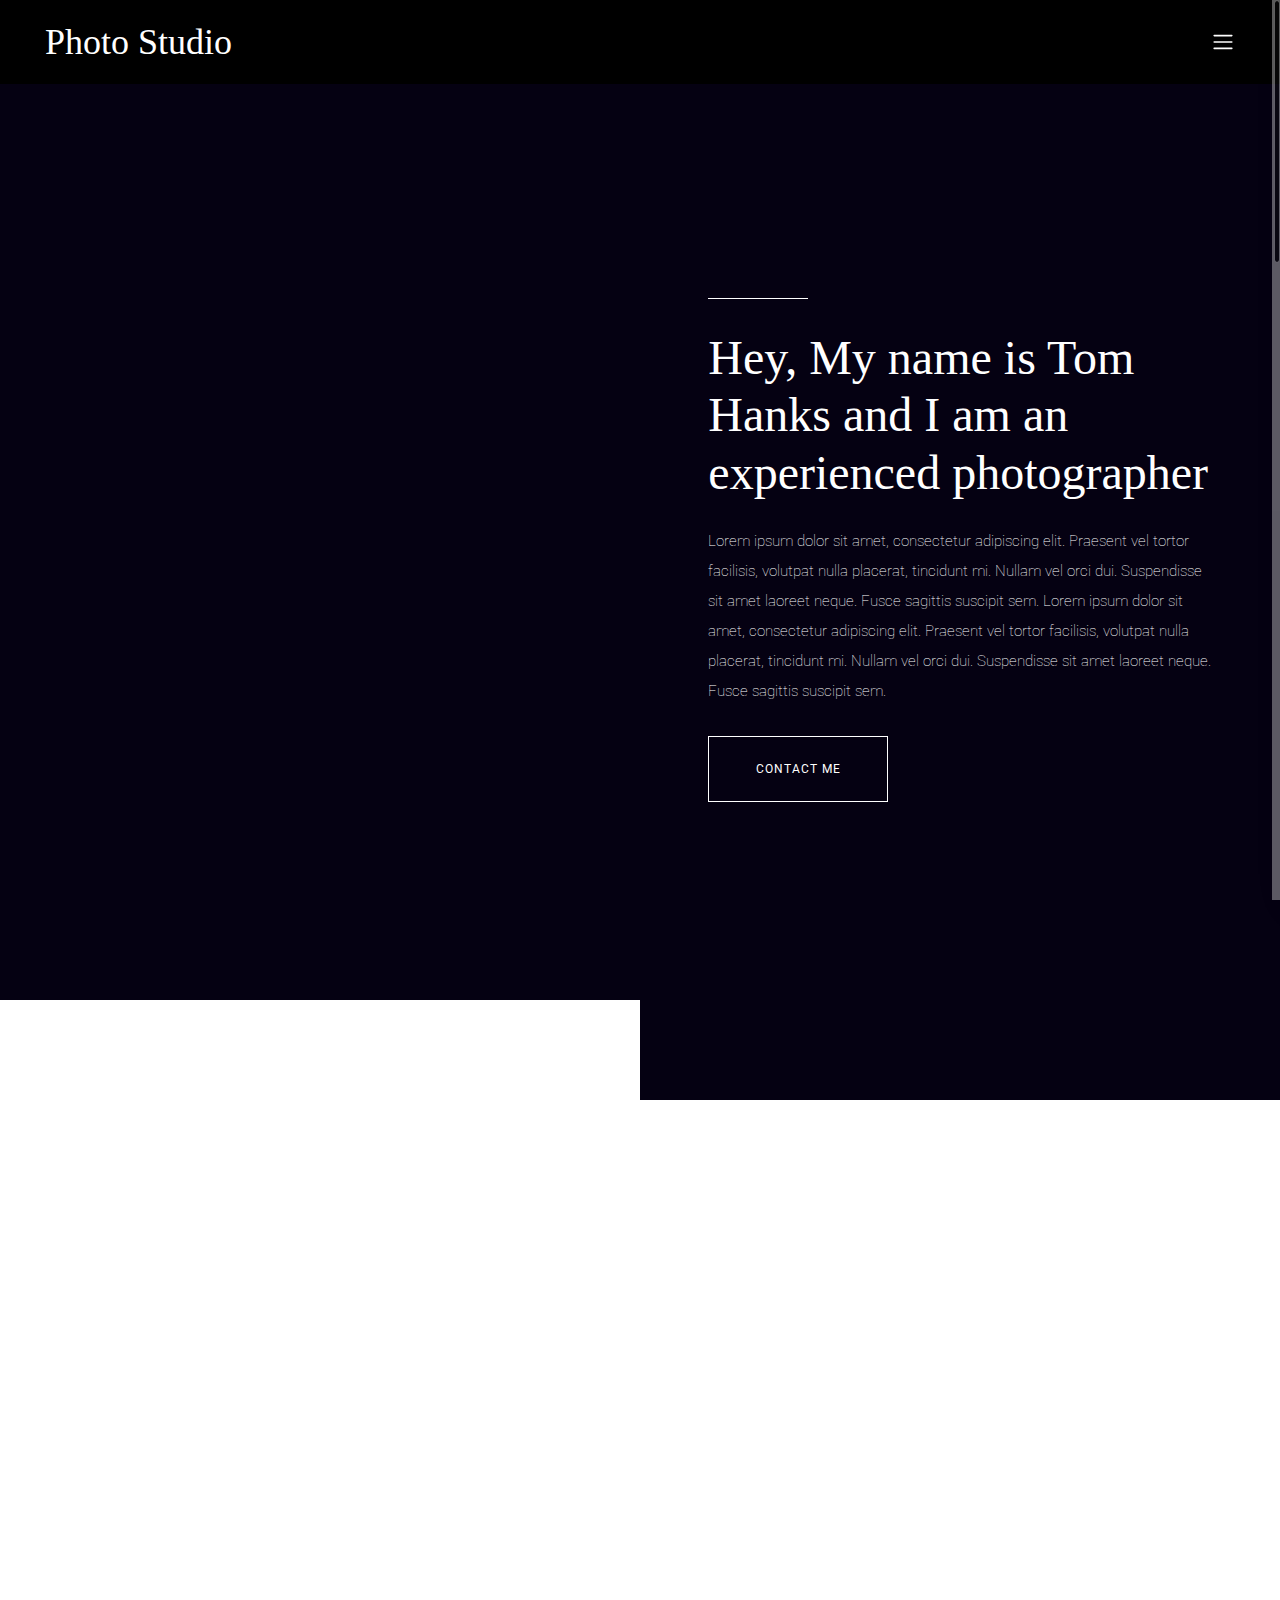
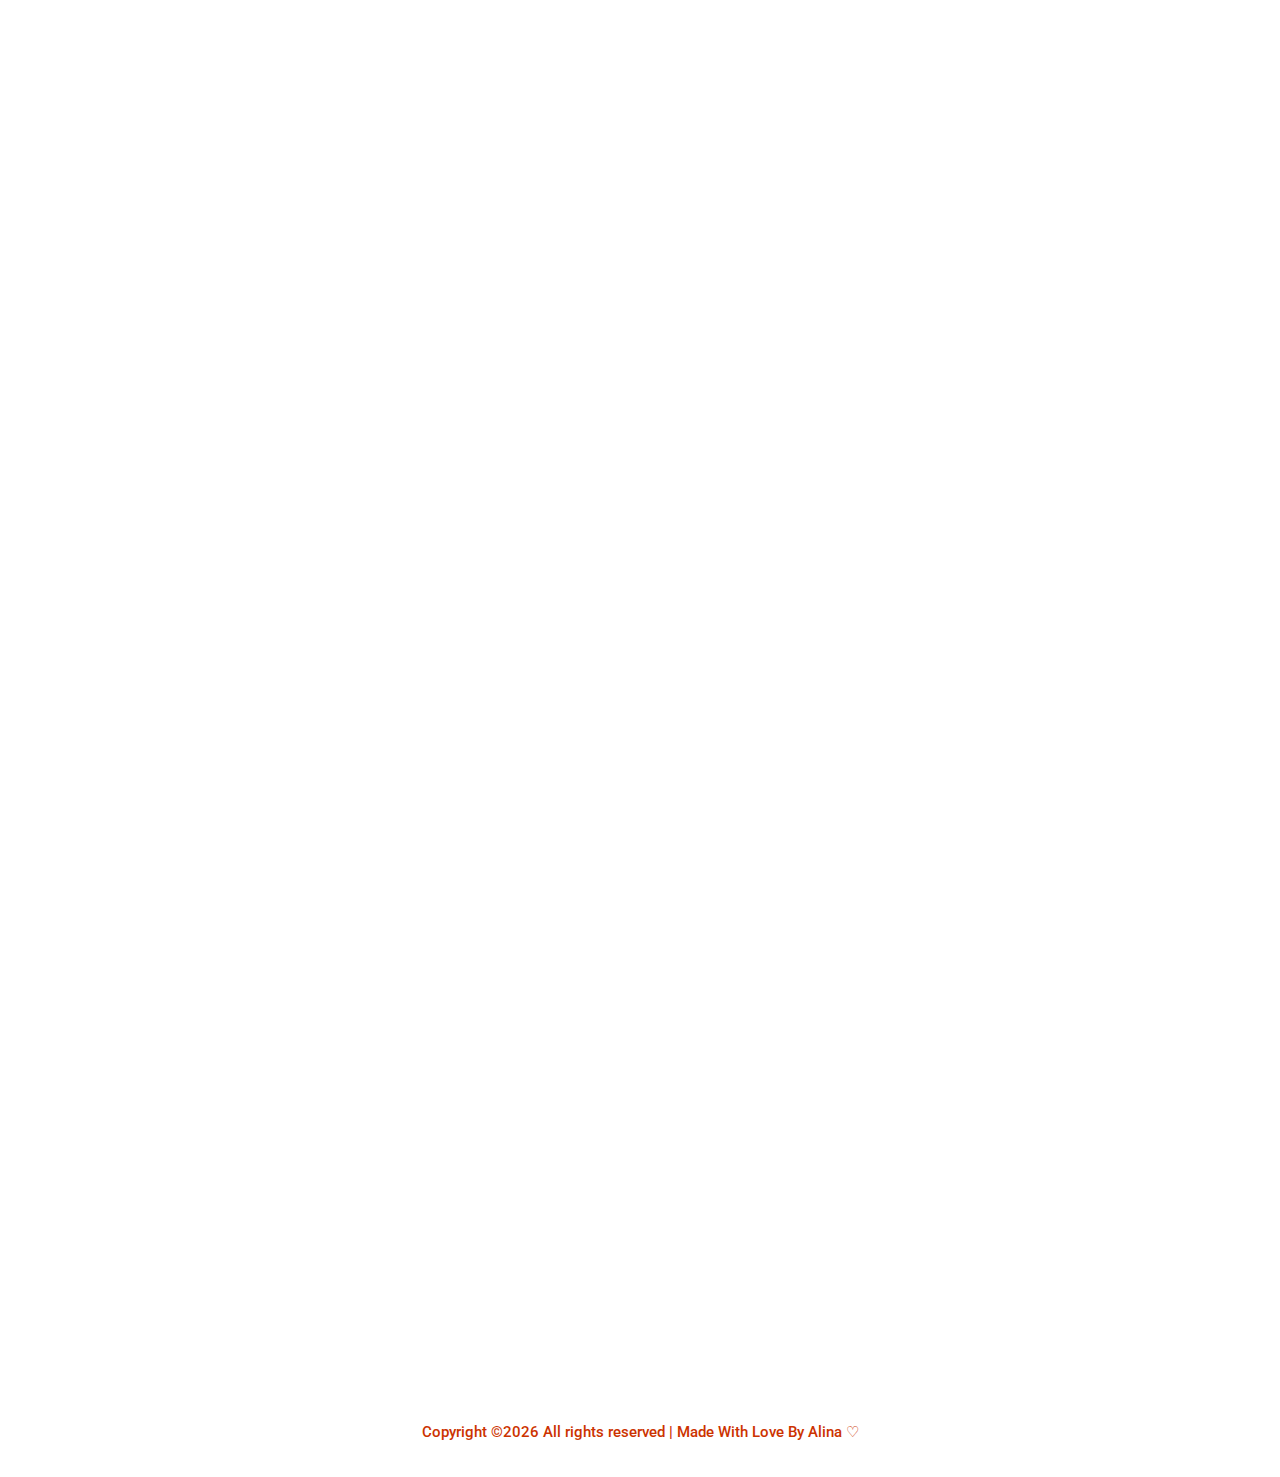
==== commit bcac18a5: "nuevos cambioa" ====
--- a/about-me.html
+++ b/about-me.html
@@ -29,7 +29,7 @@
 </div>
 
 <div class="logo-area">
-<a href="index.html">PHOTO</a>
+<a href="index.html">Photo Studiо</a>
 </div>
 
 <div class="sonarNav">
@@ -70,7 +70,7 @@
 <div class="menu-area d-flex justify-content-between">
 
 <div class="logo-area">
-<a href="index.html">PHOTO</a>
+<a href="index.html">Photo Studiо</a>
 </div>
 <div class="menu-content-area d-flex align-items-center">
 
--- a/css/style.css
+++ b/css/style.css
@@ -539,18 +539,28 @@
   z-index: -1; 
 }
 .grids div {
-  width: 140px;
+  width: 120px;
   height: 100%;
-  background-color: #212529;
-  background-image: url("https://images.unsplash.com/photo-1626908013351-800ddd734b8a?ixlib=rb-4.0.3&ixid=MnwxMjA3fDB8MHxwaG90by1wYWdlfHx8fGVufDB8fHx8&auto=format&fit=crop&w=772&q=80");
+  background-color: black;
 }
 .grids div:nth-child(5) {
-  background-color: #212529; 
-}
+  background-color: black; 
+}
+
+
 /*.grids div:first-child, .grids div:last-child {
   background-color: transparent; 
 }
 */
+
+@media only screen and (max-width: 600px) {
+  
+.grids div {
+  width: 30px;
+  height: 100%;
+  background-color: black;
+}
+}
 /* :: Header Area CSS */
 .header-area {
   position: fixed;
